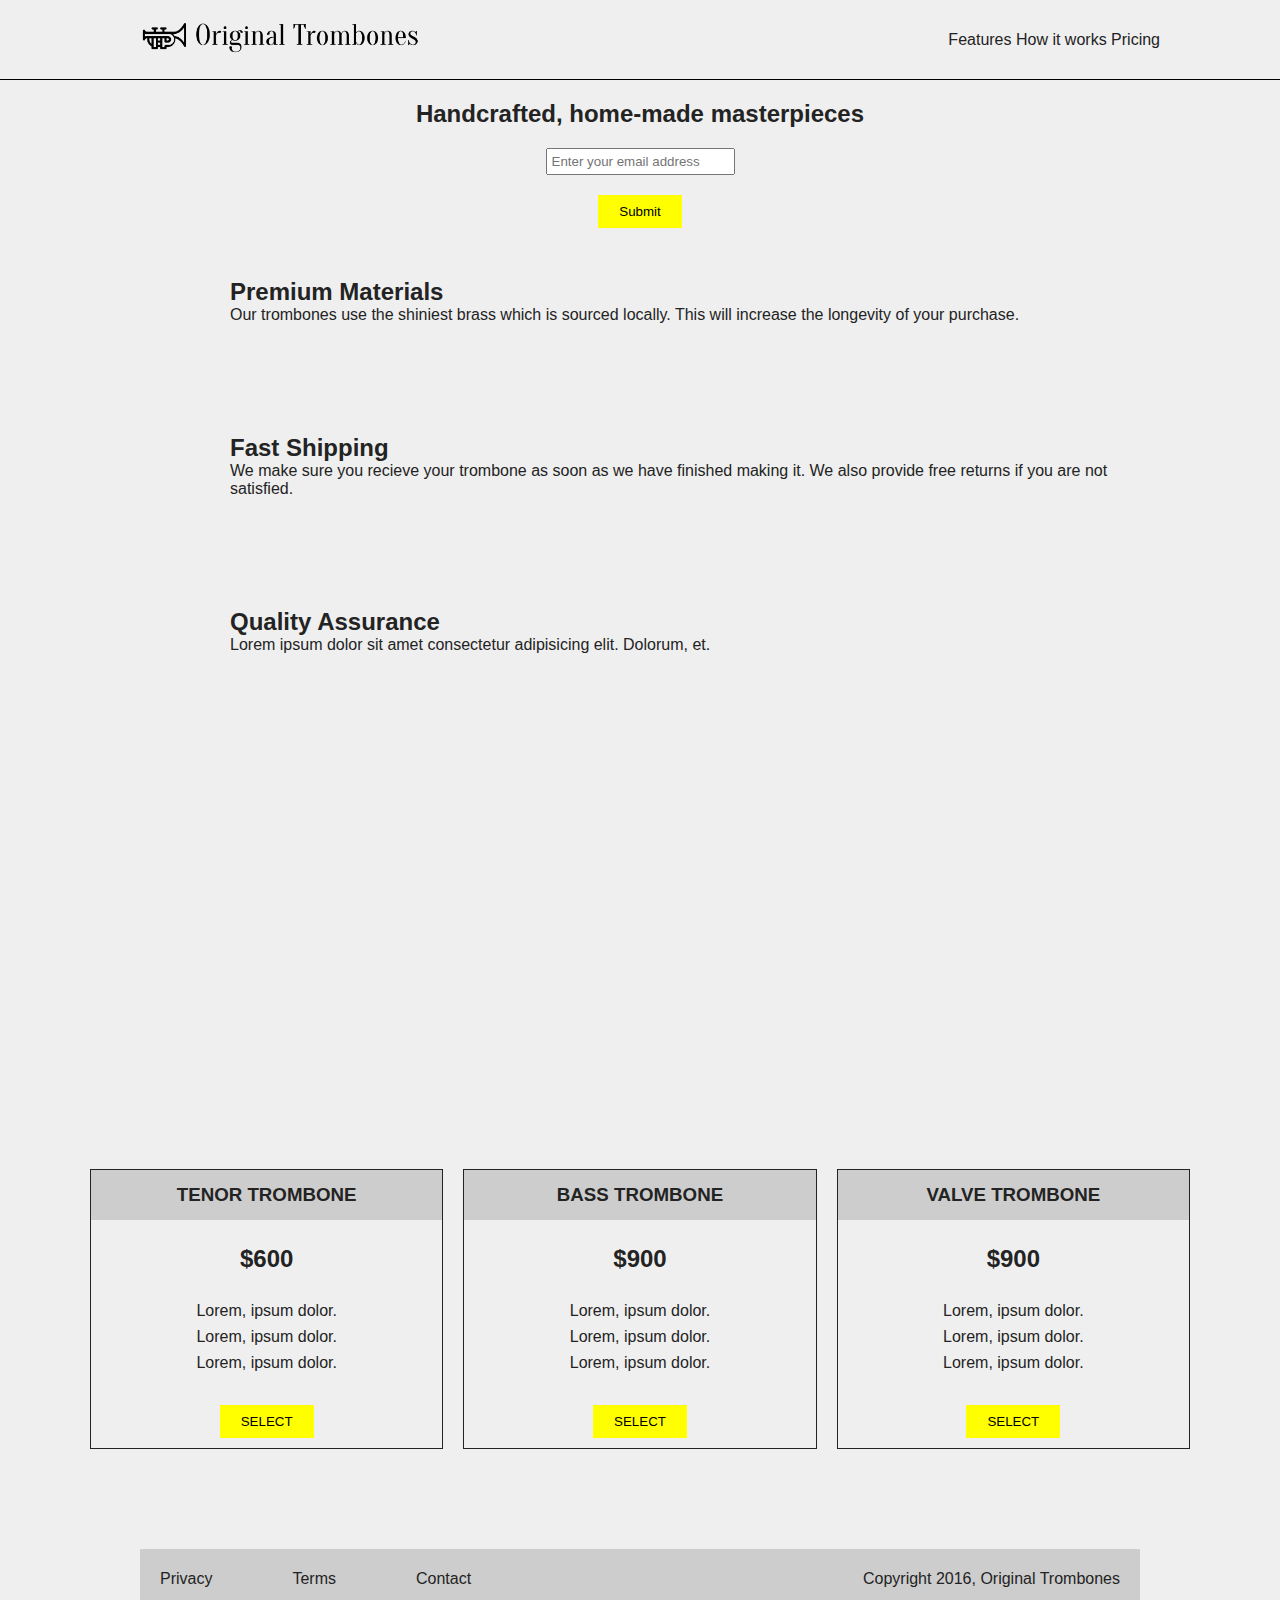
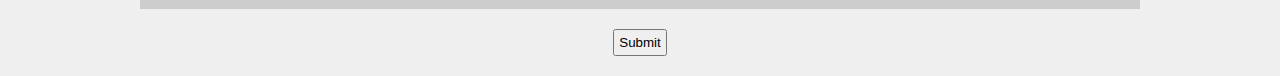
==== Landingpage/index.html @ 4f1cda17 "initial commit for FCC" ====
<!DOCTYPE html>
<html lang="en">
<head>
    <meta charset="UTF-8">
    <meta http-equiv="X-UA-Compatible" content="IE=edge">
    <meta name="viewport" content="width=device-width, initial-scale=1.0">
    <link
      rel="stylesheet"
      href="https://pro.fontawesome.com/releases/v5.10.0/css/all.css"
      integrity="sha384-AYmEC3Yw5cVb3ZcuHtOA93w35dYTsvhLPVnYs9eStHfGJvOvKxVfELGroGkvsg+p"
      crossorigin="anonymous"
    />
    <link rel="stylesheet" href="style.css">

    <title>Landing Page</title>
</head>
<body>
    <header id='header'>
        <div id="container">
                <div><img id="header-img" src="logo.png" alt="logo"></div>
                <nav id="nav-bar">
                    
                      <a class="nav-link" href="#one" >Features</a>
                       <a class="nav-link" href="#two">How it works</a>
                       <a class="nav-link" href="#three" >Pricing</a></
                    
                </nav>
        </div>
    </header>
    
<main>
    <section id="one">
        <h2>Handcrafted, home-made masterpieces</h2>
        <div id="form-control">
            <form id="form" action="https://www.freecodecamp.com/email-submit">

                <input id="email" name="email" type="email" placeholder="Enter your email address">

                <input type="submit" name="" id="submit">
            </form>
        </div>
    </section>


    <section id="two">
        <div class="container"> 
            <div class="fire">
                <div class="left"><i class="fas fa-shield-alt fa-4x" style='color: #f3da35'></i></div>
                <div class="right">
                <h2>Premium Materials</h2>
                <p>Our trombones use the shiniest brass which is sourced locally. This will increase the longevity of your purchase.</p>
                </div>
            </div>

            <div class="bus">
                <div class="left"><i class="fas fa-bus fa-4x" style='color: #f3da35'></i></div>
                <div class="right">
                <h2>Fast Shipping</h2>
                <p>We make sure you recieve your trombone as soon as we have finished making it. We also provide free returns if you are not satisfied.
                </p>
                </div>
            </div>

            <div class="battery">
                <div class="left"><i class="fas fa-trophy fa-4x" style='color: #f3da35'></i></div>
                <div class="right">
                <h2>Quality Assurance</h2>
                <p>Lorem ipsum dolor sit amet consectetur adipisicing elit. Dolorum, et.</p>   
                </div>
            </div>
        </div>
    </section>

    <section id="three">
        <div class="embedd">
            <iframe id="video" width="560" height="315" src="https://www.youtube.com/embed/y8Yv4pnO7qc" title="Roman Carnival Overture Op. 9 for Five Trombones" frameborder="0" allow="accelerometer; autoplay; clipboard-write; encrypted-media; gyroscope; picture-in-picture" allowfullscreen></iframe>
    </div>
    </section>

    <section id="four">
        <div class="box">
            <h3>TENOR TROMBONE</h3>
            <h2>$600</h2>
            <ul>
                <li> Lorem, ipsum dolor. </li>
                <li> Lorem, ipsum dolor. </li>
                <li> Lorem, ipsum dolor. </li>
            </ul>
             <div><button class="select" type="submit"><a href="">SELECT</a></button></div>   
        </div>

        <div class="box">
            <h3>BASS TROMBONE</h3>
            <h2>$900</h2>
           
            <ul>
                <li> Lorem, ipsum dolor. </li>
                <li> Lorem, ipsum dolor. </li>
                <li> Lorem, ipsum dolor. </li>
            </ul>
             <div><button class="select" type="submit"><a href="">SELECT</a></button></div>   
        </div>

        <div class="box">
            <h3>VALVE TROMBONE</h3>
            <h2>$900</h2>
           
            <ul>
                <li> Lorem, ipsum dolor. </li>
                <li> Lorem, ipsum dolor. </li>
                <li> Lorem, ipsum dolor. </li>
            </ul>
             <div><button class="select" type="submit"><a href="">SELECT</a></button></div>   
        </div>
    </section>



    <footer>

        <nav>
            <ul>
                <li><a href="">Privacy</a></li>
                <li><a href="">Terms</a></li>
                <li><a href="">Contact</a></li>
            </ul>
        </nav> 
        <p>Copyright 2016, Original Trombones</p>  
            
    </footer>

    <input type="submit" name="" id="">
</main>
</body>
</html>
---- Landingpage/style.css ----
*{
    box-sizing: border-box;
    margin: 0;
    padding: 0;
}

body{
    font-family: 'Lucida Sans', 'Lucida Sans Regular', 'Lucida Grande', 'Lucida Sans Unicode', Geneva, Verdana, sans-serif;
    color: #232323;
    background-color: #efefef;
}

 header{
    width: 100%;
    border-bottom: 1px solid black;
   height: 80px;
    position: fixed;
    top: 0;
    background-color: #efefef;
    overflow: hidden;
} 

#container {
    margin: 0 auto;
    padding: 0 30px;
    display: flex;
    justify-content: space-between;
    align-items: center;
    height: 100%;
    max-width: 1100px;   
}

main{
    margin-top: 100px;
}
#header-img{
    height: auto;
   max-width: 100%;
    width: 300px;
    margin: auto;
}

header ul, footer ul{
    list-style-type: none;
    display: flex;
    gap: 80px;

}

a{
    text-decoration: none;
    color: inherit;
}
#one{
    display: flex;
    flex-direction: column;
    justify-content: center;
    align-items: center;
    margin-bottom: 50px;
}
input{
    display: block;
    margin: 20px auto;
    padding: 4px;
    max-width: 100%;
    
}
#submit{
    display: block;
    background-color: yellow;
    border: 1px solid yellow;
    padding: 8px 20px;
    margin: auto;    
}

#submit:hover{
background-color: goldenrod;
transform: scale(1.1);
}

#two .container{
    margin: 0 auto;
    padding: 0 30px;
    max-width: 1000px; 
    display: flex;
    flex-direction: column; 
    gap: 60px;
}
.one, .two, .three{
    margin-bottom: 20px;
}
.fire, .bus, .battery{
    display: flex;
    gap: 60px;
    text-align: left;
}
.bus{
    margin: 50px 0;
}

.embedd{
    
    display: flex;
    margin: 100px 0;
    justify-content: center;
}

#four{
    max-width: 1100px;
    margin: 100px auto;
    display: flex;
    justify-content: space-between;
    text-align: center;
    gap: 20px; ;
}
.box{
flex: 1;
border: 1px solid #232323;
line-height: 1.6;
display: flex;
flex-direction: column;
justify-content: space-around;
gap: 20px;
}

.box li{
    list-style: none;
}

.box h3{
    background-color: #cdcdcd;
   padding: 10px;
    
}

.select{
    display: block;
    background-color: yellow;
    border: 1px solid yellow;
    padding: 8px 20px;
    margin: 10px auto;    
}

footer{
    display: flex;
    justify-content: space-between;
    max-width: 1000px;
    margin: auto;
    background-color: #cdcdcd;
    min-height: 60px;
    align-items: center;
    padding: 20px;
}


@media (max-width:760px){
    #container  {
        display: flex;
        flex-direction: column;
        padding: 20px 0;
    
    }
    #nav-bar{
        display: flex;
        gap: 90px;
    }
    #four{
        display: flex;
        flex-direction: column;
    }
}
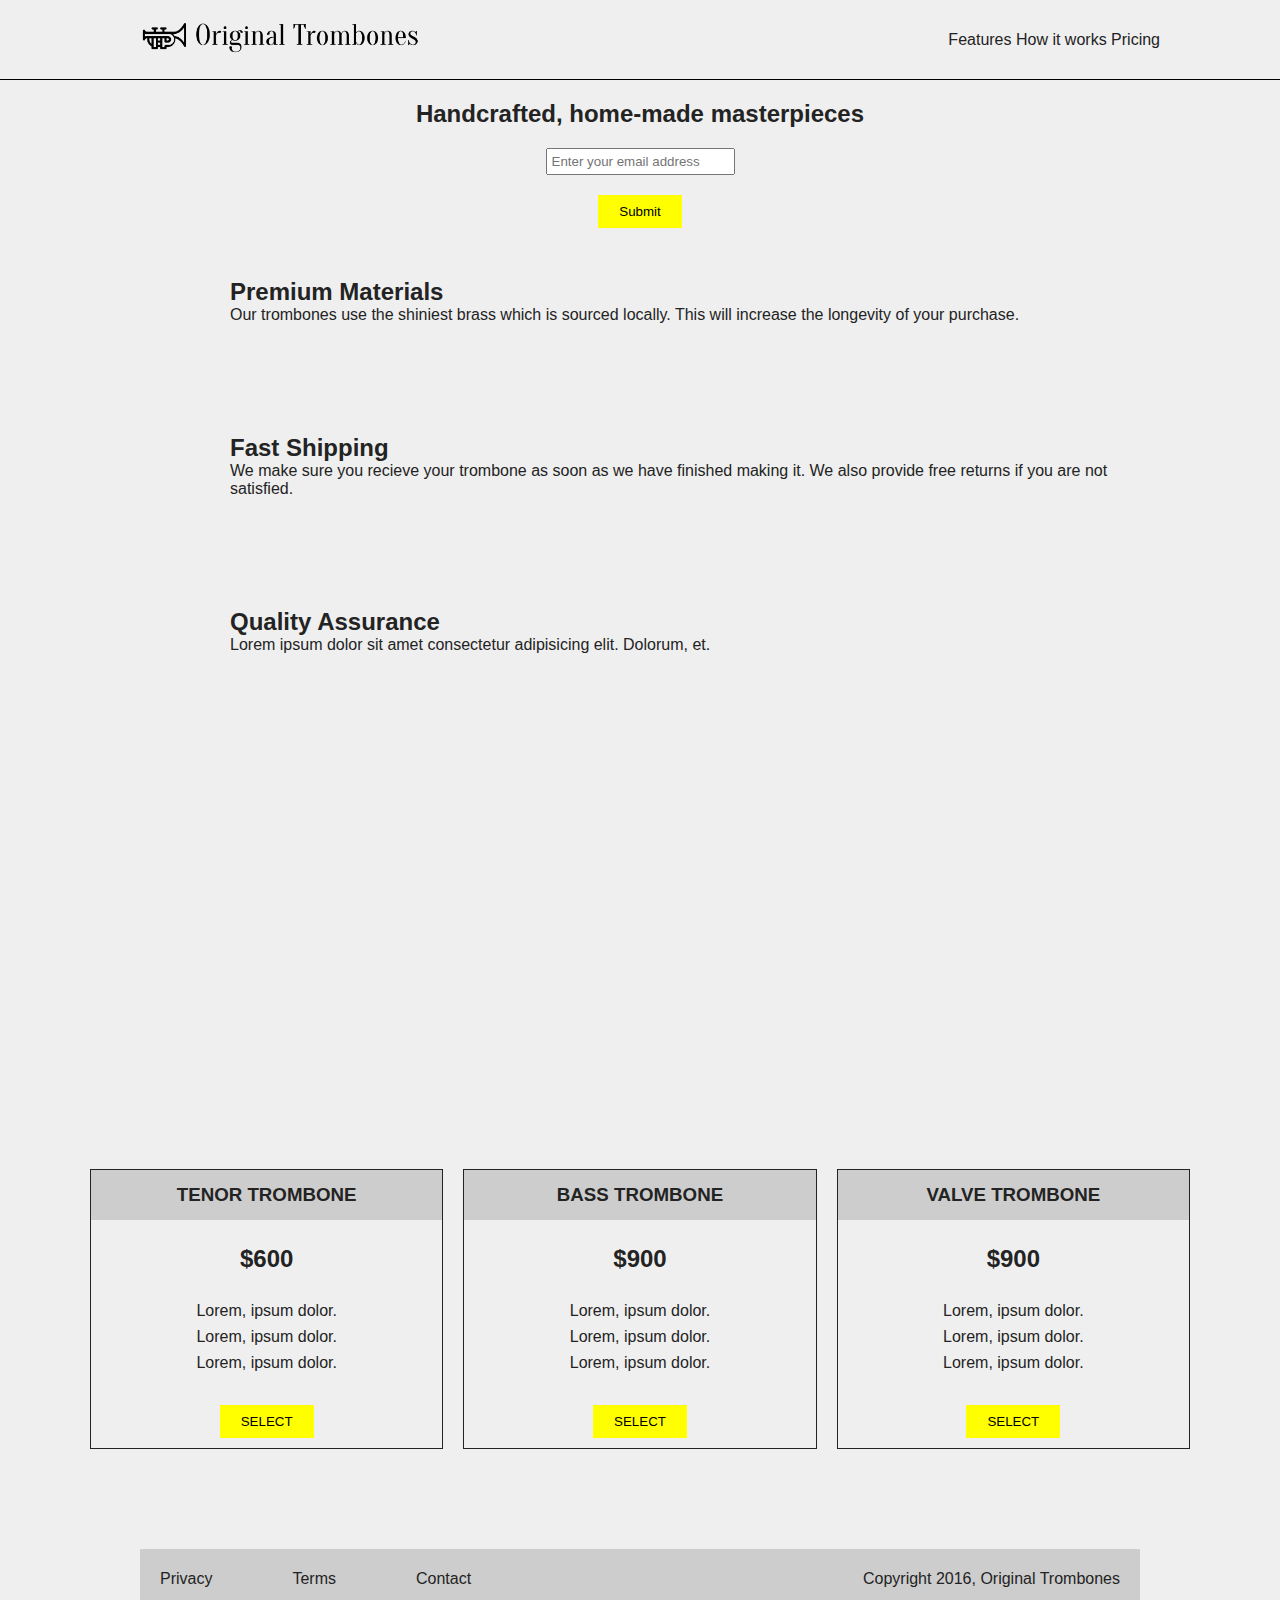
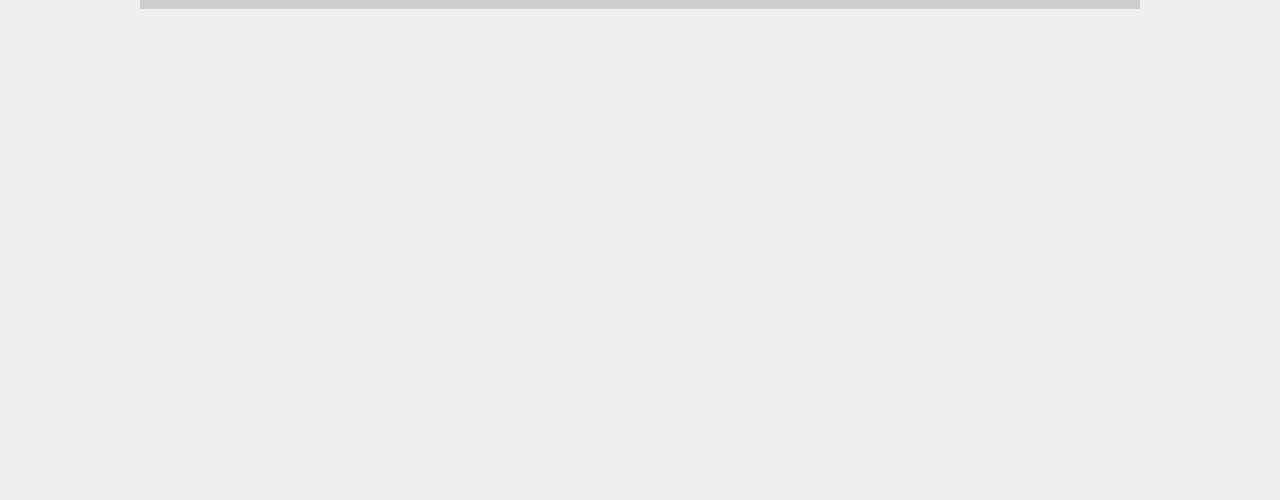
==== commit 406c56a5: "updated Landing Page" ====
--- a/Landingpage/index.html
+++ b/Landingpage/index.html
@@ -1,136 +1,131 @@
 <!DOCTYPE html>
 <html lang="en">
+
 <head>
     <meta charset="UTF-8">
     <meta http-equiv="X-UA-Compatible" content="IE=edge">
     <meta name="viewport" content="width=device-width, initial-scale=1.0">
-    <link
-      rel="stylesheet"
-      href="https://pro.fontawesome.com/releases/v5.10.0/css/all.css"
-      integrity="sha384-AYmEC3Yw5cVb3ZcuHtOA93w35dYTsvhLPVnYs9eStHfGJvOvKxVfELGroGkvsg+p"
-      crossorigin="anonymous"
-    />
+    <link rel="stylesheet" href="https://pro.fontawesome.com/releases/v5.10.0/css/all.css"
+        integrity="sha384-AYmEC3Yw5cVb3ZcuHtOA93w35dYTsvhLPVnYs9eStHfGJvOvKxVfELGroGkvsg+p" crossorigin="anonymous" />
     <link rel="stylesheet" href="style.css">
 
     <title>Landing Page</title>
 </head>
+
 <body>
     <header id='header'>
         <div id="container">
-                <div><img id="header-img" src="logo.png" alt="logo"></div>
-                <nav id="nav-bar">
-                    
-                      <a class="nav-link" href="#one" >Features</a>
-                       <a class="nav-link" href="#two">How it works</a>
-                       <a class="nav-link" href="#three" >Pricing</a></
-                    
-                </nav>
+            <div><img id="header-img" src="logo.png" alt="logo"></div>
+            <nav id="nav-bar">
+
+                <a class="nav-link" href="#one">Features</a>
+                <a class="nav-link" href="#two">How it works</a>
+                <a class="nav-link" href="#three">Pricing</a></ </nav>
         </div>
     </header>
-    
-<main>
-    <section id="one">
-        <h2>Handcrafted, home-made masterpieces</h2>
-        <div id="form-control">
-            <form id="form" action="https://www.freecodecamp.com/email-submit">
 
-                <input id="email" name="email" type="email" placeholder="Enter your email address">
+    <main>
+        <section id="one">
+            <h2>Handcrafted, home-made masterpieces</h2>
+            <div id="form-control">
+                <form id="form" action="https://www.freecodecamp.com/email-submit">
 
-                <input type="submit" name="" id="submit">
-            </form>
-        </div>
-    </section>
+                    <input id="email" name="email" type="email" placeholder="Enter your email address">
 
+                    <input type="submit" name="" id="submit">
+                </form>
+            </div>
+        </section>
 
-    <section id="two">
-        <div class="container"> 
-            <div class="fire">
-                <div class="left"><i class="fas fa-shield-alt fa-4x" style='color: #f3da35'></i></div>
-                <div class="right">
-                <h2>Premium Materials</h2>
-                <p>Our trombones use the shiniest brass which is sourced locally. This will increase the longevity of your purchase.</p>
+        <section id="two">
+            <div class="container">
+                <div class="fire">
+                    <div class="left"><i class="fas fa-shield-alt fa-4x" style='color: #f3da35'></i></div>
+                    <div class="right">
+                        <h2>Premium Materials</h2>
+                        <p>Our trombones use the shiniest brass which is sourced locally. This will increase the
+                            longevity of your purchase.</p>
+                    </div>
+                </div>
+
+                <div class="bus">
+                    <div class="left"><i class="fas fa-bus fa-4x" style='color: #f3da35'></i></div>
+                    <div class="right">
+                        <h2>Fast Shipping</h2>
+                        <p>We make sure you recieve your trombone as soon as we have finished making it. We also provide
+                            free returns if you are not satisfied.
+                        </p>
+                    </div>
+                </div>
+
+                <div class="battery">
+                    <div class="left"><i class="fas fa-trophy fa-4x" style='color: #f3da35'></i></div>
+                    <div class="right">
+                        <h2>Quality Assurance</h2>
+                        <p>Lorem ipsum dolor sit amet consectetur adipisicing elit. Dolorum, et.</p>
+                    </div>
                 </div>
             </div>
+        </section>
 
-            <div class="bus">
-                <div class="left"><i class="fas fa-bus fa-4x" style='color: #f3da35'></i></div>
-                <div class="right">
-                <h2>Fast Shipping</h2>
-                <p>We make sure you recieve your trombone as soon as we have finished making it. We also provide free returns if you are not satisfied.
-                </p>
-                </div>
+        <section id="three">
+            <div class="embedd">
+                <iframe id="video" width="560" height="315" src="https://www.youtube.com/embed/y8Yv4pnO7qc"
+                    title="Roman Carnival Overture Op. 9 for Five Trombones" frameborder="0"
+                    allow="accelerometer; autoplay; clipboard-write; encrypted-media; gyroscope; picture-in-picture"
+                    allowfullscreen></iframe>
+            </div>
+        </section>
+
+        <section id="four">
+            <div class="box">
+                <h3>TENOR TROMBONE</h3>
+                <h2>$600</h2>
+                <ul>
+                    <li> Lorem, ipsum dolor. </li>
+                    <li> Lorem, ipsum dolor. </li>
+                    <li> Lorem, ipsum dolor. </li>
+                </ul>
+                <div><button class="select" type="submit"><a href="">SELECT</a></button></div>
             </div>
 
-            <div class="battery">
-                <div class="left"><i class="fas fa-trophy fa-4x" style='color: #f3da35'></i></div>
-                <div class="right">
-                <h2>Quality Assurance</h2>
-                <p>Lorem ipsum dolor sit amet consectetur adipisicing elit. Dolorum, et.</p>   
-                </div>
+            <div class="box">
+                <h3>BASS TROMBONE</h3>
+                <h2>$900</h2>
+
+                <ul>
+                    <li> Lorem, ipsum dolor. </li>
+                    <li> Lorem, ipsum dolor. </li>
+                    <li> Lorem, ipsum dolor. </li>
+                </ul>
+                <div><button class="select" type="submit"><a href="">SELECT</a></button></div>
             </div>
-        </div>
-    </section>
 
-    <section id="three">
-        <div class="embedd">
-            <iframe id="video" width="560" height="315" src="https://www.youtube.com/embed/y8Yv4pnO7qc" title="Roman Carnival Overture Op. 9 for Five Trombones" frameborder="0" allow="accelerometer; autoplay; clipboard-write; encrypted-media; gyroscope; picture-in-picture" allowfullscreen></iframe>
-    </div>
-    </section>
+            <div class="box">
+                <h3>VALVE TROMBONE</h3>
+                <h2>$900</h2>
 
-    <section id="four">
-        <div class="box">
-            <h3>TENOR TROMBONE</h3>
-            <h2>$600</h2>
-            <ul>
-                <li> Lorem, ipsum dolor. </li>
-                <li> Lorem, ipsum dolor. </li>
-                <li> Lorem, ipsum dolor. </li>
-            </ul>
-             <div><button class="select" type="submit"><a href="">SELECT</a></button></div>   
-        </div>
+                <ul>
+                    <li> Lorem, ipsum dolor. </li>
+                    <li> Lorem, ipsum dolor. </li>
+                    <li> Lorem, ipsum dolor. </li>
+                </ul>
+                <div><button class="select" type="submit"><a href="">SELECT</a></button></div>
+            </div>
+        </section>
 
-        <div class="box">
-            <h3>BASS TROMBONE</h3>
-            <h2>$900</h2>
-           
-            <ul>
-                <li> Lorem, ipsum dolor. </li>
-                <li> Lorem, ipsum dolor. </li>
-                <li> Lorem, ipsum dolor. </li>
-            </ul>
-             <div><button class="select" type="submit"><a href="">SELECT</a></button></div>   
-        </div>
+        <footer>
+            <nav>
+                <ul>
+                    <li><a href="">Privacy</a></li>
+                    <li><a href="">Terms</a></li>
+                    <li><a href="">Contact</a></li>
+                </ul>
+            </nav>
+            <p>Copyright 2016, Original Trombones</p>
 
-        <div class="box">
-            <h3>VALVE TROMBONE</h3>
-            <h2>$900</h2>
-           
-            <ul>
-                <li> Lorem, ipsum dolor. </li>
-                <li> Lorem, ipsum dolor. </li>
-                <li> Lorem, ipsum dolor. </li>
-            </ul>
-             <div><button class="select" type="submit"><a href="">SELECT</a></button></div>   
-        </div>
-    </section>
+        </footer>
+    </main>
+</body>
 
-
-
-    <footer>
-
-        <nav>
-            <ul>
-                <li><a href="">Privacy</a></li>
-                <li><a href="">Terms</a></li>
-                <li><a href="">Contact</a></li>
-            </ul>
-        </nav> 
-        <p>Copyright 2016, Original Trombones</p>  
-            
-    </footer>
-
-    <input type="submit" name="" id="">
-</main>
-</body>
-</html>
-
+</html>--- a/Landingpage/style.css
+++ b/Landingpage/style.css
@@ -32,6 +32,8 @@
 
 main{
     margin-top: 100px;
+    min-height: 2000px;
+
 }
 #header-img{
     height: auto;
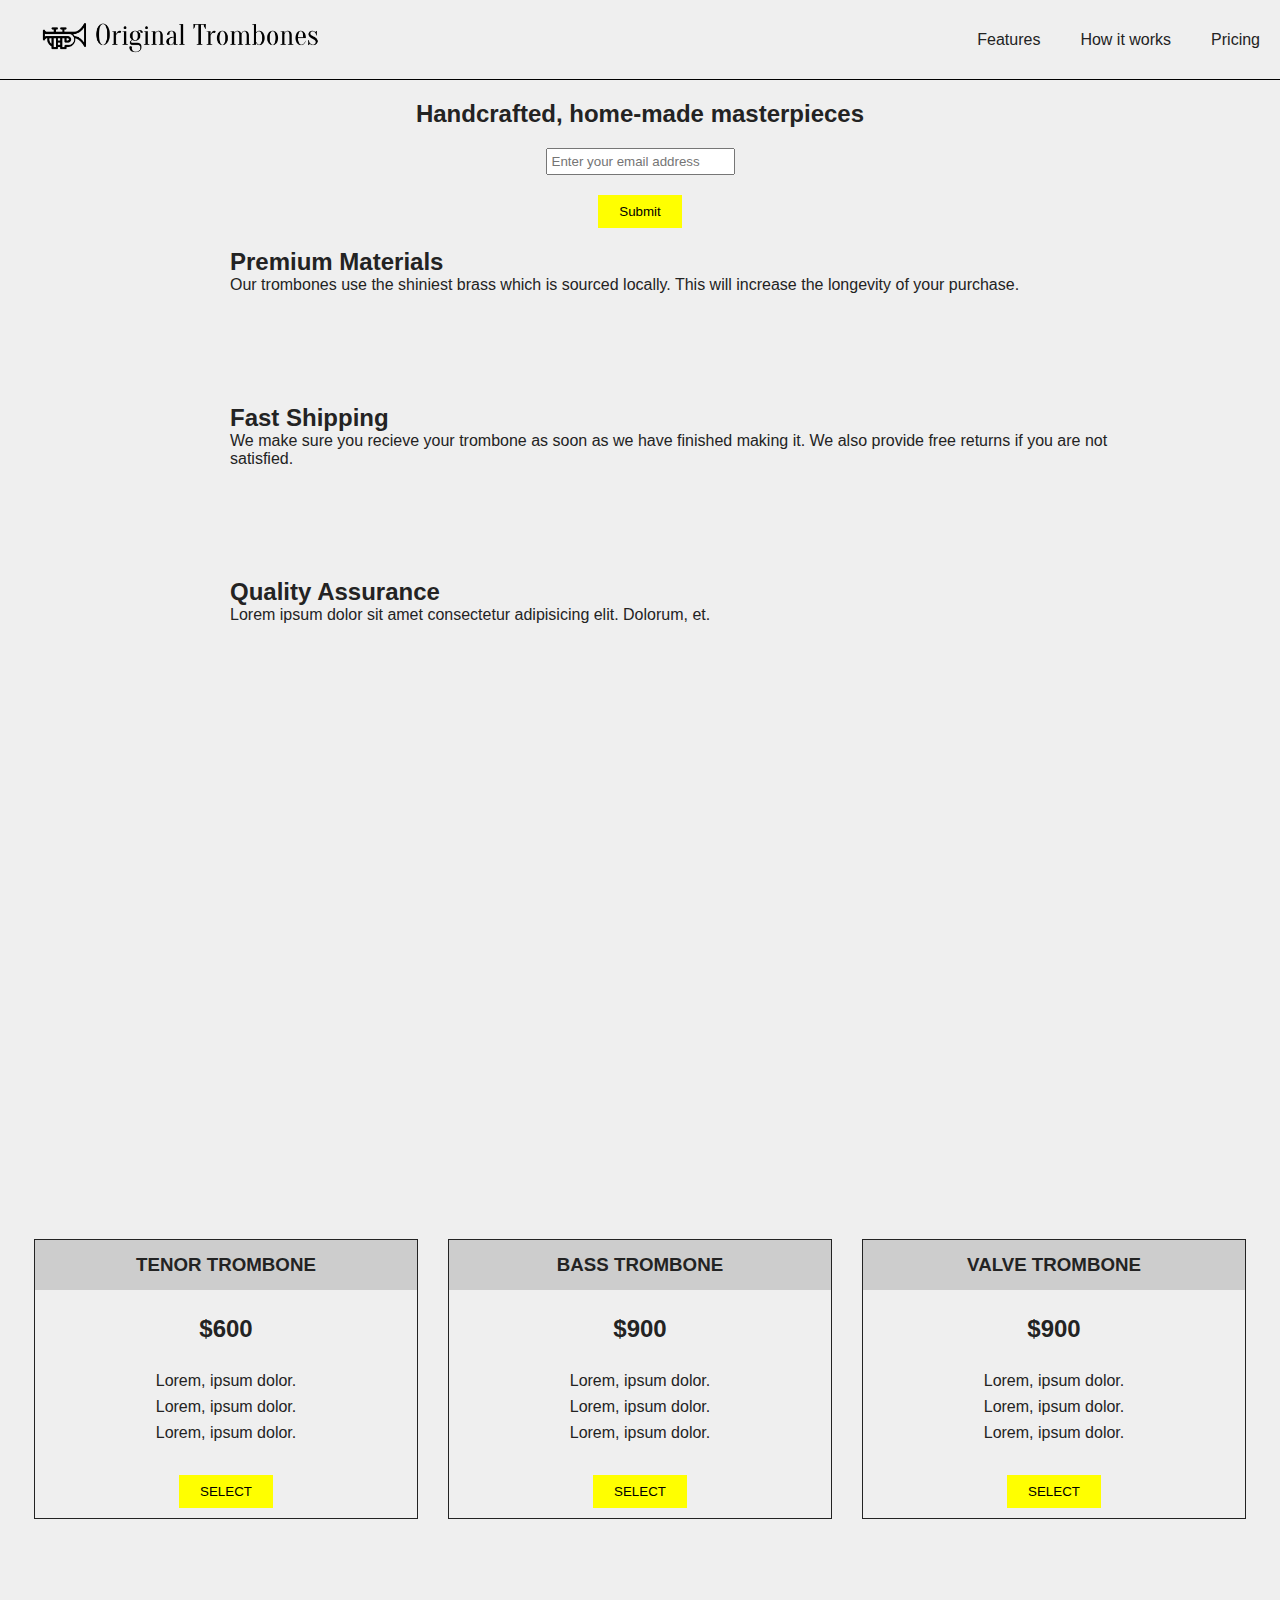
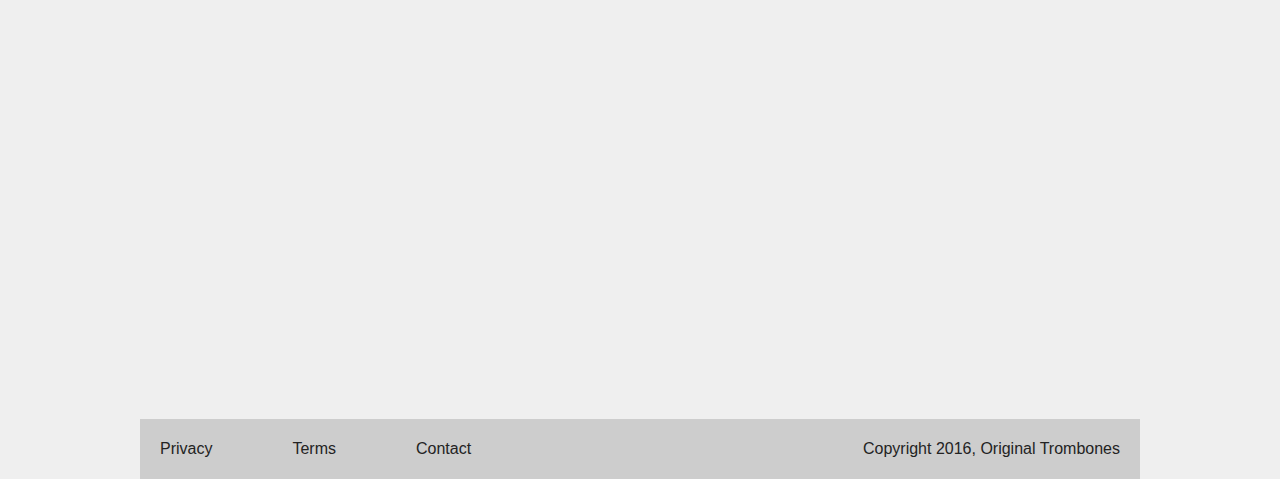
==== commit 71931db8: "fixed header" ====
--- a/Landingpage/index.html
+++ b/Landingpage/index.html
@@ -113,7 +113,7 @@
                 <div><button class="select" type="submit"><a href="">SELECT</a></button></div>
             </div>
         </section>
-
+    </main>
         <footer>
             <nav>
                 <ul>
@@ -123,9 +123,6 @@
                 </ul>
             </nav>
             <p>Copyright 2016, Original Trombones</p>
-
         </footer>
-    </main>
 </body>
-
 </html>--- a/Landingpage/style.css
+++ b/Landingpage/style.css
@@ -1,149 +1,174 @@
-*{
+* {
     box-sizing: border-box;
     margin: 0;
     padding: 0;
 }
 
-body{
+body {
     font-family: 'Lucida Sans', 'Lucida Sans Regular', 'Lucida Grande', 'Lucida Sans Unicode', Geneva, Verdana, sans-serif;
     color: #232323;
     background-color: #efefef;
 }
 
- header{
+section {
+    scroll-margin-top: 5rem;
+}
+
+header {
     width: 100%;
     border-bottom: 1px solid black;
-   height: 80px;
+    height: 80px;
     position: fixed;
     top: 0;
     background-color: #efefef;
     overflow: hidden;
-} 
+}
 
 #container {
     margin: 0 auto;
-    padding: 0 30px;
+    padding: 0 20px;
     display: flex;
     justify-content: space-between;
     align-items: center;
     height: 100%;
-    max-width: 1100px;   
-}
-
-main{
+    max-width: 100%;
+}
+
+#nav-bar {
+    display: flex;
+    gap: 40px;
+}
+
+main {
     margin-top: 100px;
-    min-height: 2000px;
-
-}
-#header-img{
+
+
+}
+
+#header-img {
     height: auto;
-   max-width: 100%;
+    max-width: 100%;
     width: 300px;
     margin: auto;
 }
 
-header ul, footer ul{
+header ul,
+footer ul {
     list-style-type: none;
     display: flex;
     gap: 80px;
 
 }
 
-a{
+a {
     text-decoration: none;
     color: inherit;
 }
-#one{
+
+#one {
     display: flex;
     flex-direction: column;
     justify-content: center;
     align-items: center;
     margin-bottom: 50px;
 }
-input{
+
+input {
     display: block;
     margin: 20px auto;
     padding: 4px;
     max-width: 100%;
-    
-}
-#submit{
+
+}
+
+#submit {
     display: block;
     background-color: yellow;
     border: 1px solid yellow;
     padding: 8px 20px;
-    margin: auto;    
-}
-
-#submit:hover{
-background-color: goldenrod;
-transform: scale(1.1);
-}
-
-#two .container{
+    margin: auto;
+}
+
+#submit:hover {
+    background-color: goldenrod;
+    transform: scale(1.1);
+}
+
+#two .container {
     margin: 0 auto;
     padding: 0 30px;
-    max-width: 1000px; 
-    display: flex;
-    flex-direction: column; 
+    max-width: 1000px;
+    display: flex;
+    flex-direction: column;
     gap: 60px;
 }
-.one, .two, .three{
+
+#one,
+#two {
     margin-bottom: 20px;
 }
-.fire, .bus, .battery{
+
+.fire,
+.bus,
+.battery {
     display: flex;
     gap: 60px;
     text-align: left;
 }
-.bus{
+
+.bus {
     margin: 50px 0;
 }
 
-.embedd{
-    
+.embedd {
     display: flex;
     margin: 100px 0;
     justify-content: center;
 }
 
-#four{
-    max-width: 1100px;
-    margin: 100px auto;
-    display: flex;
-    justify-content: space-between;
+#three {
+    margin-top: 200px;
+
+}
+
+#four {
+    width: 100%;
+    margin-bottom: 500px;
+    display: flex;
+    justify-content: center;
     text-align: center;
-    gap: 20px; ;
-}
-.box{
-flex: 1;
-border: 1px solid #232323;
-line-height: 1.6;
-display: flex;
-flex-direction: column;
-justify-content: space-around;
-gap: 20px;
-}
-
-.box li{
+    gap: 30px;
+}
+
+.box {
+    border: 1px solid #232323;
+    line-height: 1.6;
+    display: flex;
+    flex-direction: column;
+    justify-content: space-around;
+    gap: 20px;
+    width: 30%;
+    height: auto;
+}
+
+.box li {
     list-style: none;
 }
 
-.box h3{
+.box h3 {
     background-color: #cdcdcd;
-   padding: 10px;
-    
-}
-
-.select{
+    padding: 10px;
+}
+
+.select {
     display: block;
     background-color: yellow;
     border: 1px solid yellow;
     padding: 8px 20px;
-    margin: 10px auto;    
-}
-
-footer{
+    margin: 10px auto;
+}
+
+footer {
     display: flex;
     justify-content: space-between;
     max-width: 1000px;
@@ -155,18 +180,20 @@
 }
 
 
-@media (max-width:760px){
-    #container  {
+@media (max-width:760px) {
+    #container {
         display: flex;
         flex-direction: column;
         padding: 20px 0;
-    
+
     }
-    #nav-bar{
+
+    #nav-bar {
         display: flex;
         gap: 90px;
     }
-    #four{
+
+    #four {
         display: flex;
         flex-direction: column;
     }
